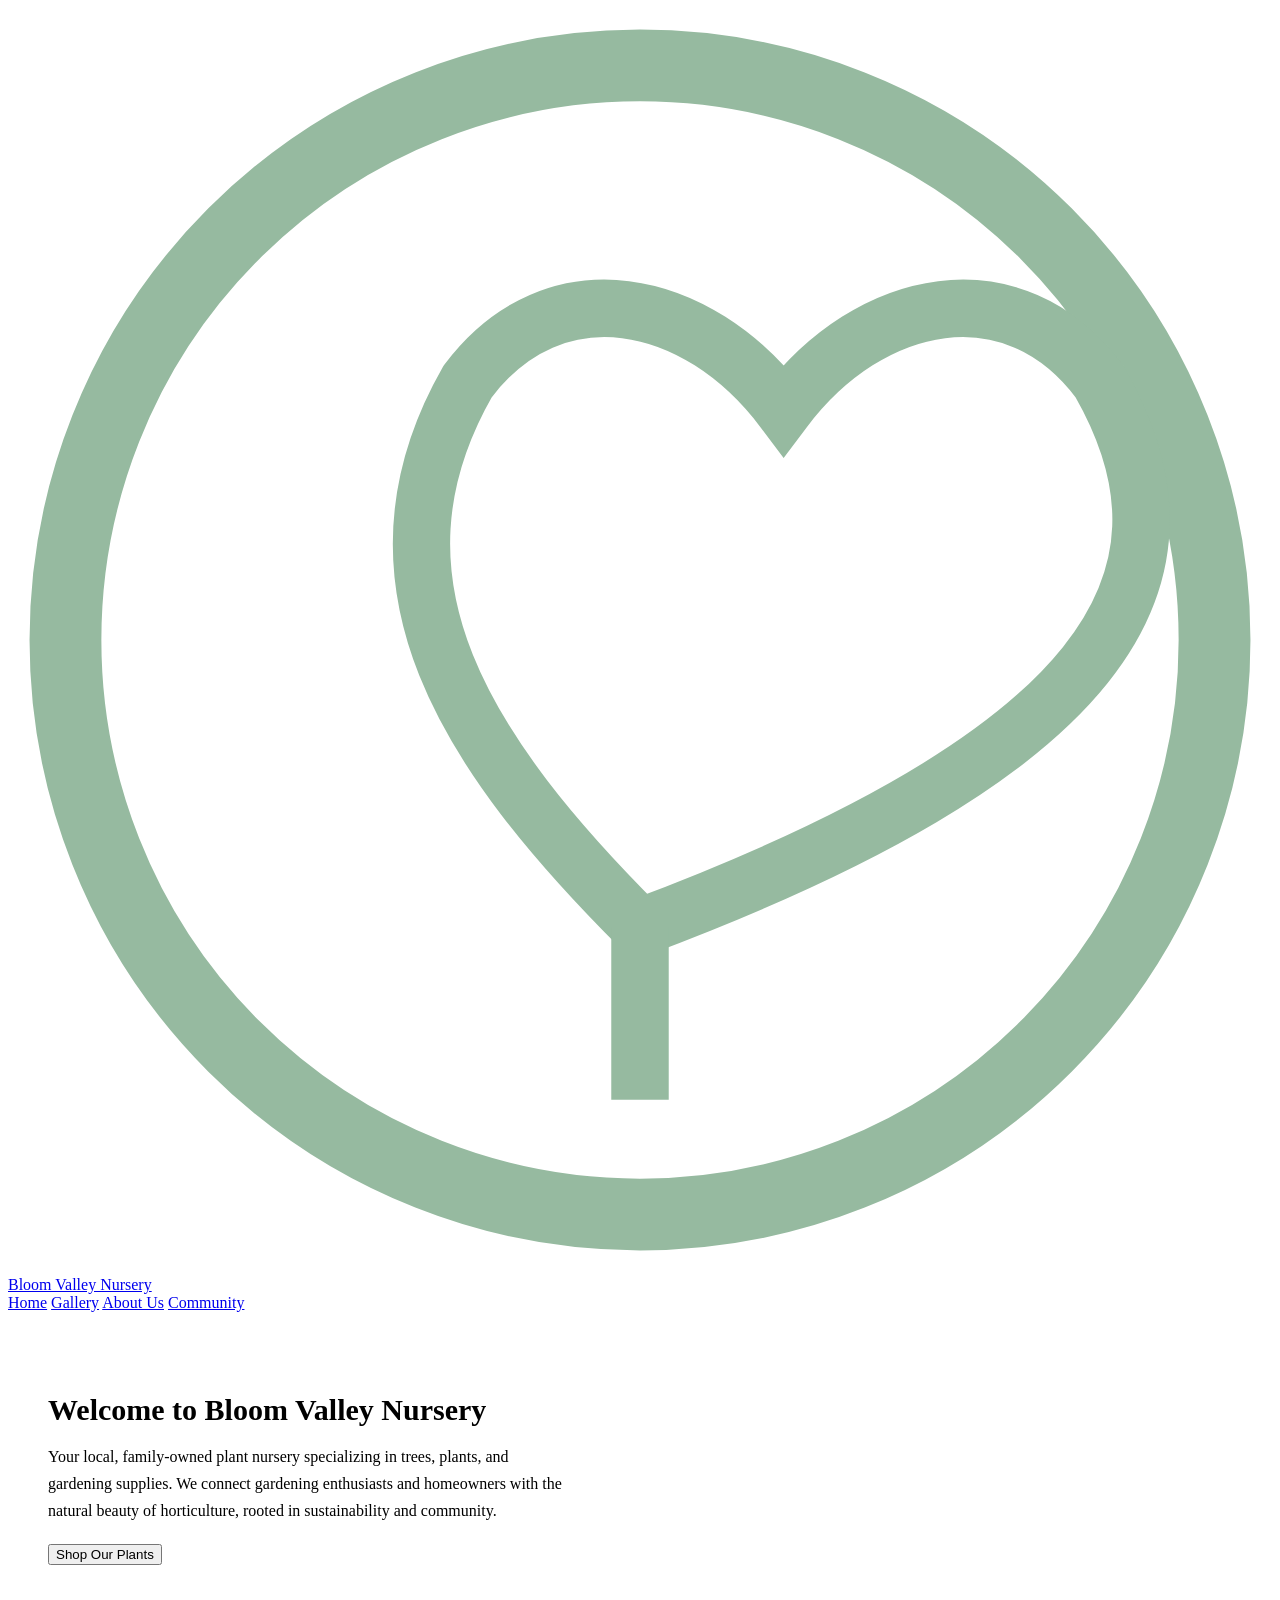
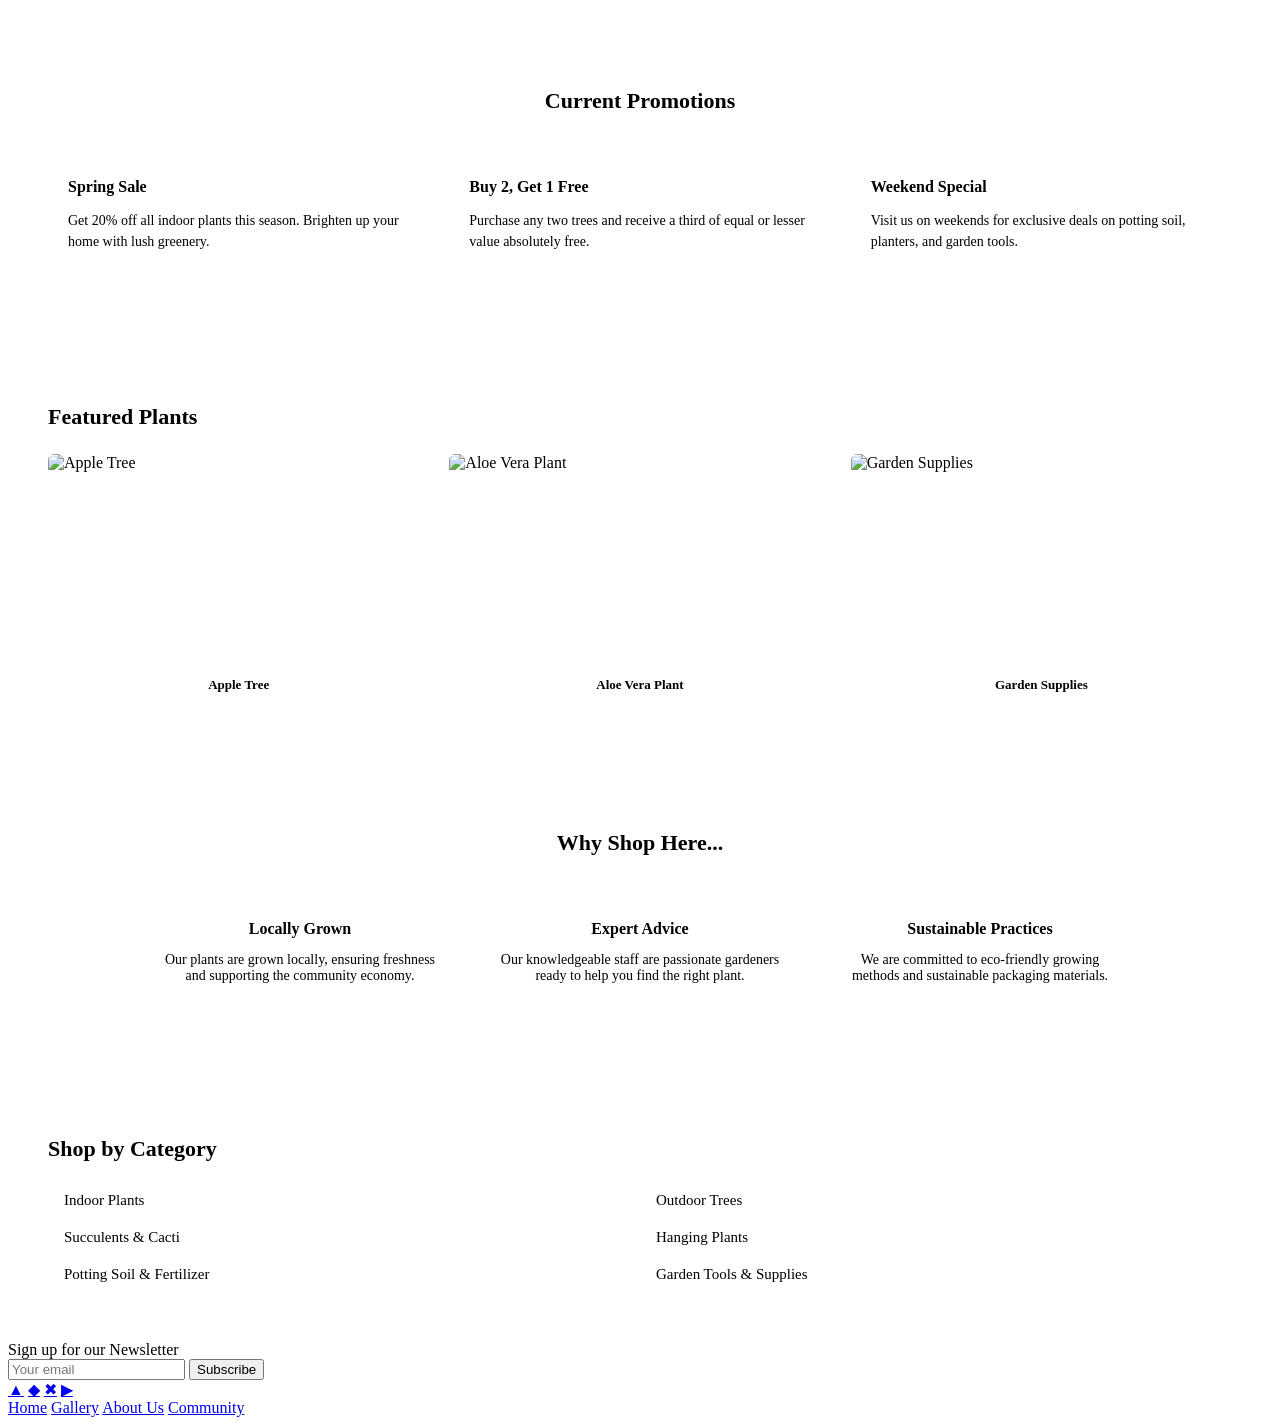
==== index.html @ 287f3af7 "Add files via upload" ====
<!DOCTYPE html>
<html lang="en">
<head>
  <meta charset="UTF-8" />
  <meta name="viewport" content="width=device-width, initial-scale=1.0" />
  <title>Bloom Valley Nursery — Home</title>
  <link rel="stylesheet" href="style.css" />
  <style>
    /* Hero Section */
    .hero {
      background-color: var(--sky-bloom);
      padding: 56px 40px;
      display: flex;
      align-items: center;
      justify-content: space-between;
      gap: 32px;
      flex-wrap: wrap;
    }
    .hero-text h2 {
      font-size: 30px;
      font-weight: bold;
      color: var(--canopy-green);
      margin-bottom: 14px;
    }
    .hero-text p {
      font-size: 16px;
      max-width: 520px;
      color: var(--detritus-green);
      line-height: 1.7;
      margin-bottom: 20px;
    }

    /* Promos */
    .promos-section {
      background-color: var(--cloudy-gray);
      padding: 48px 40px;
    }
    .promos-section h2 {
      font-size: 22px;
      font-weight: bold;
      color: var(--canopy-green);
      margin-bottom: 24px;
      text-align: center;
    }
    .promos-grid {
      display: flex;
      gap: 20px;
      flex-wrap: wrap;
    }
    .promo-box {
      flex: 1;
      min-width: 220px;
      background-color: var(--canopy-green);
      color: var(--white);
      padding: 24px 20px;
      border-radius: 6px;
      border: 2px solid var(--canopy-green);
    }
    .promo-box h3 {
      font-size: 16px;
      font-weight: bold;
      margin-bottom: 8px;
    }
    .promo-box p { font-size: 14px; line-height: 1.5; }

    /* Product Images */
    .products-section {
      padding: 48px 40px;
      background-color: var(--white);
    }
    .products-section h2 {
      font-size: 22px;
      font-weight: bold;
      color: var(--canopy-green);
      margin-bottom: 24px;
    }
    .products-grid {
      display: flex;
      gap: 20px;
      flex-wrap: wrap;
    }
    .product-img-box {
      flex: 1;
      min-width: 200px;
      background-color: var(--cloudy-gray);
      border-radius: 6px;
      overflow: hidden;
      border: 1px solid var(--border-color);
    }
    .product-img-box img {
      width: 100%;
      height: 200px;
      object-fit: cover;
      display: block;
    }
    .product-img-box p {
      padding: 10px 14px;
      font-size: 13px;
      font-weight: bold;
      color: var(--canopy-green);
      text-align: center;
    }

    /* Perks */
    .perks-section {
      background-color: var(--sunlit-petal);
      padding: 48px 40px;
      text-align: center;
    }
    .perks-section h2 {
      font-size: 22px;
      font-weight: bold;
      color: var(--canopy-green);
      margin-bottom: 24px;
    }
    .perks-grid {
      display: flex;
      gap: 20px;
      flex-wrap: wrap;
      justify-content: center;
    }
    .perk-box {
      background-color: var(--white);
      border: 2px solid var(--canopy-green);
      border-radius: 6px;
      padding: 24px 20px;
      flex: 1;
      min-width: 200px;
      max-width: 280px;
    }
    .perk-box h3 {
      font-size: 16px;
      font-weight: bold;
      color: var(--canopy-green);
      margin-bottom: 8px;
    }
    .perk-box p { font-size: 14px; color: var(--detritus-green); }

    /* Categories */
    .categories-section {
      background-color: var(--cloudy-gray);
      padding: 48px 40px;
    }
    .categories-section h2 {
      font-size: 22px;
      font-weight: bold;
      color: var(--canopy-green);
      margin-bottom: 20px;
    }
    .categories-table {
      width: 100%;
      border-collapse: collapse;
    }
    .categories-table td {
      padding: 10px 16px;
      font-size: 15px;
      border: 1px solid var(--border-color);
      background-color: var(--white);
      width: 50%;
      color: var(--detritus-green);
    }
  </style>
</head>
<body>

  <!-- HEADER -->
  <header>
    <a href="index.html" class="header-logo">
      <!-- Canopy Green leaf logo SVG -->
      <svg viewBox="0 0 44 44" fill="none" xmlns="http://www.w3.org/2000/svg">
        <circle cx="22" cy="22" r="20" stroke="#96BAA0" stroke-width="2.5"/>
        <path d="M22 32 C16 26 12 20 16 13 C19 9 24 10 27 14 C30 10 35 9 38 13 C42 20 38 26 22 32Z" stroke="#96BAA0" stroke-width="2" fill="none"/>
        <line x1="22" y1="32" x2="22" y2="38" stroke="#96BAA0" stroke-width="2"/>
      </svg>
      <span class="header-title">Bloom Valley Nursery</span>
    </a>
    <nav>
      <a href="index.html" class="active">Home</a>
      <a href="gallery.html">Gallery</a>
      <a href="aboutus.html">About Us</a>
      <a href="community.html">Community</a>
    </nav>
  </header>

  <!-- MAIN -->
  <main>

    <!-- Hero -->
    <section class="hero">
      <div class="hero-text">
        <h2>Welcome to Bloom Valley Nursery</h2>
        <p>Your local, family-owned plant nursery specializing in trees, plants, and gardening supplies. We connect gardening enthusiasts and homeowners with the natural beauty of horticulture, rooted in sustainability and community.</p>
        <a href="gallery.html"><button class="btn-primary">Shop Our Plants</button></a>
      </div>
    </section>

    <!-- Promos -->
    <section class="promos-section">
      <h2>Current Promotions</h2>
      <div class="promos-grid">
        <div class="promo-box">
          <h3>Spring Sale</h3>
          <p>Get 20% off all indoor plants this season. Brighten up your home with lush greenery.</p>
        </div>
        <div class="promo-box">
          <h3>Buy 2, Get 1 Free</h3>
          <p>Purchase any two trees and receive a third of equal or lesser value absolutely free.</p>
        </div>
        <div class="promo-box">
          <h3>Weekend Special</h3>
          <p>Visit us on weekends for exclusive deals on potting soil, planters, and garden tools.</p>
        </div>
      </div>
    </section>

    <!-- Product Images -->
    <section class="products-section">
      <h2>Featured Plants</h2>
      <div class="products-grid">
        <div class="product-img-box">
          <img src="https://upload.wikimedia.org/wikipedia/commons/thumb/3/3f/Biwa_mature2.jpg/320px-Biwa_mature2.jpg" alt="Apple Tree" />
          <p>Apple Tree</p>
        </div>
        <div class="product-img-box">
          <img src="https://upload.wikimedia.org/wikipedia/commons/thumb/d/de/Aloe_vera_plant.jpg/320px-Aloe_vera_plant.jpg" alt="Aloe Vera Plant" />
          <p>Aloe Vera Plant</p>
        </div>
        <div class="product-img-box">
          <img src="https://upload.wikimedia.org/wikipedia/commons/thumb/b/b3/Watering_can.jpg/320px-Watering_can.jpg" alt="Garden Supplies" />
          <p>Garden Supplies</p>
        </div>
      </div>
    </section>

    <!-- Perks -->
    <section class="perks-section">
      <h2>Why Shop Here...</h2>
      <div class="perks-grid">
        <div class="perk-box">
          <h3>Locally Grown</h3>
          <p>Our plants are grown locally, ensuring freshness and supporting the community economy.</p>
        </div>
        <div class="perk-box">
          <h3>Expert Advice</h3>
          <p>Our knowledgeable staff are passionate gardeners ready to help you find the right plant.</p>
        </div>
        <div class="perk-box">
          <h3>Sustainable Practices</h3>
          <p>We are committed to eco-friendly growing methods and sustainable packaging materials.</p>
        </div>
      </div>
    </section>

    <!-- Categories -->
    <section class="categories-section">
      <h2>Shop by Category</h2>
      <table class="categories-table">
        <tr>
          <td>Indoor Plants</td>
          <td>Outdoor Trees</td>
        </tr>
        <tr>
          <td>Succulents &amp; Cacti</td>
          <td>Hanging Plants</td>
        </tr>
        <tr>
          <td>Potting Soil &amp; Fertilizer</td>
          <td>Garden Tools &amp; Supplies</td>
        </tr>
      </table>
    </section>

  </main>

  <!-- FOOTER -->
  <footer>
    <div class="footer-top">
      <div class="newsletter-section">
        <label>Sign up for our Newsletter</label>
        <div class="newsletter-row">
          <input type="email" id="footer-email" placeholder="Your email" required />
          <button onclick="subscribe()">Subscribe</button>
        </div>
      </div>
      <div class="social-links">
        <a href="#" title="Facebook">&#9650;</a>
        <a href="#" title="Instagram">&#9670;</a>
        <a href="#" title="X / Twitter">&#10006;</a>
        <a href="#" title="YouTube">&#9654;</a>
      </div>
    </div>
    <div class="footer-nav">
      <a href="index.html">Home</a>
      <a href="gallery.html">Gallery</a>
      <a href="aboutus.html">About Us</a>
      <a href="community.html">Community</a>
    </div>
  </footer>

  <script>
    function subscribe() {
      var email = document.getElementById('footer-email').value;
      if (!email) {
        alert('Please fill out this field.');
        return;
      }
      alert('Thank you for subscribing!');
      document.getElementById('footer-email').value = '';
    }
  </script>

</body>
</html>
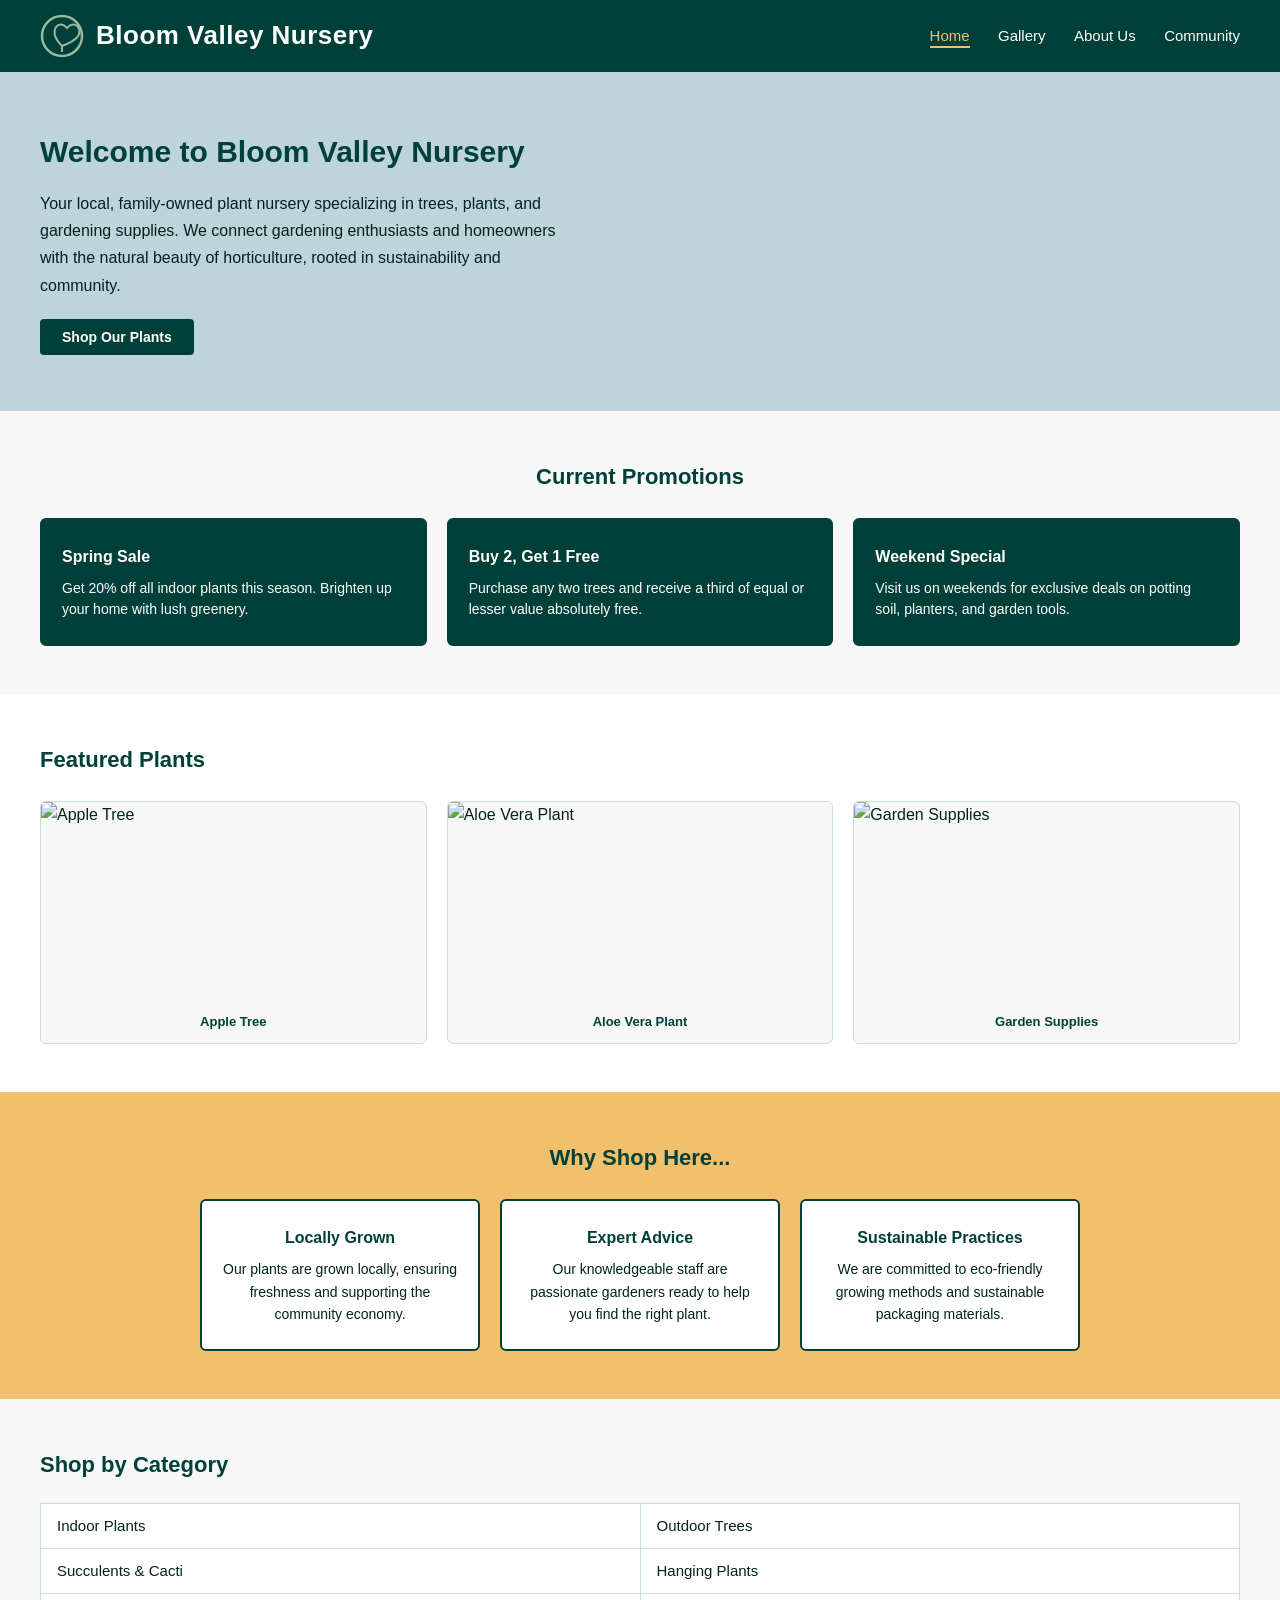
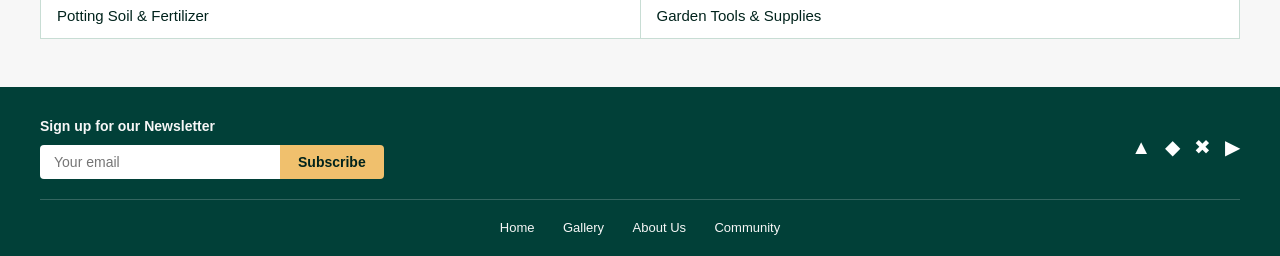
==== commit 431c69c2: "Add files via upload" ====
--- a/index.html
+++ b/index.html
@@ -176,9 +176,9 @@
     </a>
     <nav>
       <a href="index.html" class="active">Home</a>
-      <a href="gallery.html">Gallery</a>
+      <a href="Gallery.html">Gallery</a>
       <a href="aboutus.html">About Us</a>
-      <a href="community.html">Community</a>
+      <a href="Community.html">Community</a>
     </nav>
   </header>
 
@@ -190,7 +190,7 @@
       <div class="hero-text">
         <h2>Welcome to Bloom Valley Nursery</h2>
         <p>Your local, family-owned plant nursery specializing in trees, plants, and gardening supplies. We connect gardening enthusiasts and homeowners with the natural beauty of horticulture, rooted in sustainability and community.</p>
-        <a href="gallery.html"><button class="btn-primary">Shop Our Plants</button></a>
+        <a href="Gallery.html"><button class="btn-primary">Shop Our Plants</button></a>
       </div>
     </section>
 
@@ -218,15 +218,15 @@
       <h2>Featured Plants</h2>
       <div class="products-grid">
         <div class="product-img-box">
-          <img src="https://upload.wikimedia.org/wikipedia/commons/thumb/3/3f/Biwa_mature2.jpg/320px-Biwa_mature2.jpg" alt="Apple Tree" />
+          <img src="https://commons.wikimedia.org/wiki/Special:FilePath/Tree%20with%20red%20apples%20in%20Barkedal%204.jpg?width=320" alt="Apple Tree" />
           <p>Apple Tree</p>
         </div>
         <div class="product-img-box">
-          <img src="https://upload.wikimedia.org/wikipedia/commons/thumb/d/de/Aloe_vera_plant.jpg/320px-Aloe_vera_plant.jpg" alt="Aloe Vera Plant" />
+          <img src="https://commons.wikimedia.org/wiki/Special:FilePath/Aloe%20vera%20plant%20in%20flower%20pot.jpg?width=320" alt="Aloe Vera Plant" />
           <p>Aloe Vera Plant</p>
         </div>
         <div class="product-img-box">
-          <img src="https://upload.wikimedia.org/wikipedia/commons/thumb/b/b3/Watering_can.jpg/320px-Watering_can.jpg" alt="Garden Supplies" />
+          <img src="https://commons.wikimedia.org/wiki/Special:FilePath/Metal%20Watering%20Can.jpg?width=320" alt="Garden Supplies" />
           <p>Garden Supplies</p>
         </div>
       </div>
@@ -291,21 +291,22 @@
     </div>
     <div class="footer-nav">
       <a href="index.html">Home</a>
-      <a href="gallery.html">Gallery</a>
+      <a href="Gallery.html">Gallery</a>
       <a href="aboutus.html">About Us</a>
-      <a href="community.html">Community</a>
+      <a href="Community.html">Community</a>
     </div>
   </footer>
 
+  <!-- Touchstone Task 3.1: Subscribe button click event -->
   <script>
     function subscribe() {
-      var email = document.getElementById('footer-email').value;
-      if (!email) {
-        alert('Please fill out this field.');
+      var input = document.getElementById('footer-email');
+      if (!input.checkValidity()) {
+        input.reportValidity();
         return;
       }
-      alert('Thank you for subscribing!');
-      document.getElementById('footer-email').value = '';
+      alert('Thank you for subscribing.');
+      input.value = '';
     }
   </script>
 
--- a/style.css
+++ b/style.css
@@ -0,0 +1,287 @@
+/* ===== BLOOM VALLEY NURSERY — Shared Stylesheet ===== */
+/* Color Palette 2: Canopy Green, Meadow Mist, Sky Bloom, Sunlit Petal, Cloudy Gray */
+/* Font Color 1: Detritus Green | Typography Option 2: Arial-based */
+
+:root {
+  --canopy-green: #014038;
+  --meadow-mist: #96BAA0;
+  --sky-bloom: #BDD4DA;
+  --sunlit-petal: #F0C06D;
+  --cloudy-gray: #F7F7F7;
+  --detritus-green: #00231C;
+  --white: #ffffff;
+  --border-color: #c8ddd4;
+}
+
+* {
+  box-sizing: border-box;
+  margin: 0;
+  padding: 0;
+}
+
+body {
+  font-family: Arial, sans-serif;
+  font-size: 16px;
+  color: var(--detritus-green);
+  background-color: var(--white);
+  line-height: 1.6;
+}
+
+/* ===== HEADER ===== */
+header {
+  background-color: var(--canopy-green);
+  padding: 14px 40px;
+  display: flex;
+  align-items: center;
+  justify-content: space-between;
+}
+
+.header-logo {
+  display: flex;
+  align-items: center;
+  gap: 12px;
+  text-decoration: none;
+}
+
+.header-logo svg {
+  width: 44px;
+  height: 44px;
+}
+
+.header-title {
+  font-size: 26px;
+  font-weight: bold;
+  color: var(--white);
+  letter-spacing: 0.5px;
+}
+
+nav a {
+  color: var(--white);
+  text-decoration: none;
+  font-size: 15px;
+  margin-left: 24px;
+  font-weight: 500;
+  transition: color 0.2s;
+}
+
+nav a:hover {
+  color: var(--sunlit-petal);
+}
+
+nav a.active {
+  color: var(--sunlit-petal);
+  border-bottom: 2px solid var(--sunlit-petal);
+  padding-bottom: 2px;
+}
+
+/* ===== FOOTER ===== */
+footer {
+  background-color: var(--canopy-green);
+  color: var(--white);
+  padding: 28px 40px 16px;
+}
+
+.footer-top {
+  display: flex;
+  justify-content: space-between;
+  align-items: center;
+  flex-wrap: wrap;
+  gap: 16px;
+  margin-bottom: 20px;
+}
+
+.newsletter-section label {
+  font-size: 14px;
+  font-weight: bold;
+  display: block;
+  margin-bottom: 8px;
+  color: var(--cloudy-gray);
+}
+
+.newsletter-section {
+  display: flex;
+  flex-direction: column;
+}
+
+.newsletter-row {
+  display: flex;
+  gap: 0;
+}
+
+.newsletter-row input[type="email"] {
+  padding: 9px 14px;
+  border: none;
+  font-size: 14px;
+  width: 240px;
+  border-radius: 4px 0 0 4px;
+  outline: none;
+  color: var(--detritus-green);
+}
+
+.newsletter-row button {
+  padding: 9px 18px;
+  background-color: var(--sunlit-petal);
+  border: none;
+  font-size: 14px;
+  font-weight: bold;
+  cursor: pointer;
+  border-radius: 0 4px 4px 0;
+  color: var(--detritus-green);
+  transition: background-color 0.2s;
+}
+
+.newsletter-row button:hover {
+  background-color: var(--meadow-mist);
+  color: var(--white);
+}
+
+.social-links {
+  display: flex;
+  gap: 14px;
+  align-items: center;
+}
+
+.social-links a {
+  color: var(--white);
+  text-decoration: none;
+  font-size: 20px;
+  transition: color 0.2s;
+}
+
+.social-links a:hover {
+  color: var(--sunlit-petal);
+}
+
+.footer-nav {
+  border-top: 1px solid rgba(255,255,255,0.2);
+  padding-top: 14px;
+  text-align: center;
+}
+
+.footer-nav a {
+  color: var(--cloudy-gray);
+  text-decoration: none;
+  font-size: 13px;
+  margin: 0 12px;
+  transition: color 0.2s, text-decoration 0.2s;
+}
+
+.footer-nav a:hover {
+  color: var(--sunlit-petal);
+  text-decoration: underline;
+}
+
+/* ===== MAIN CONTENT ===== */
+main {
+  min-height: calc(100vh - 160px);
+}
+
+.page-section {
+  padding: 48px 40px;
+}
+
+.page-section h2 {
+  font-size: 22px;
+  font-weight: bold;
+  margin-bottom: 20px;
+  color: var(--canopy-green);
+}
+
+/* ===== BUTTONS ===== */
+.btn-primary {
+  background-color: var(--canopy-green);
+  color: var(--white);
+  border: none;
+  padding: 10px 22px;
+  font-size: 14px;
+  font-weight: bold;
+  cursor: pointer;
+  border-radius: 4px;
+  transition: background-color 0.2s;
+}
+
+.btn-primary:hover {
+  background-color: var(--meadow-mist);
+  color: var(--detritus-green);
+}
+
+.btn-secondary {
+  background-color: #777777;
+  color: var(--white);
+  border: none;
+  padding: 10px 22px;
+  font-size: 14px;
+  font-weight: bold;
+  cursor: pointer;
+  border-radius: 4px;
+  transition: background-color 0.2s;
+}
+
+.btn-secondary:hover {
+  background-color: #555555;
+}
+
+/* ===== MODAL ===== */
+.modal-overlay {
+  display: none;
+  position: fixed;
+  top: 0; left: 0;
+  width: 100%; height: 100%;
+  background: rgba(0,0,0,0.5);
+  z-index: 1000;
+  justify-content: center;
+  align-items: center;
+}
+
+.modal-overlay.active {
+  display: flex;
+}
+
+.modal-box {
+  background: var(--white);
+  border-radius: 8px;
+  padding: 32px;
+  min-width: 380px;
+  max-width: 500px;
+  width: 90%;
+  position: relative;
+}
+
+.modal-box h2 {
+  font-size: 20px;
+  margin-bottom: 16px;
+  color: var(--canopy-green);
+}
+
+.modal-close {
+  position: absolute;
+  top: 14px; right: 18px;
+  background: none;
+  border: none;
+  font-size: 22px;
+  cursor: pointer;
+  color: var(--detritus-green);
+}
+
+.modal-close:hover { color: var(--canopy-green); }
+
+#cart-items {
+  list-style: disc;
+  padding-left: 20px;
+  margin-bottom: 24px;
+  min-height: 40px;
+  font-size: 15px;
+}
+
+.modal-actions {
+  display: flex;
+  gap: 12px;
+}
+
+/* ===== RESPONSIVE ===== */
+@media (max-width: 768px) {
+  header { flex-direction: column; gap: 12px; padding: 16px 20px; }
+  nav a { margin-left: 12px; font-size: 14px; }
+  .page-section { padding: 32px 20px; }
+  .footer-top { flex-direction: column; }
+}
